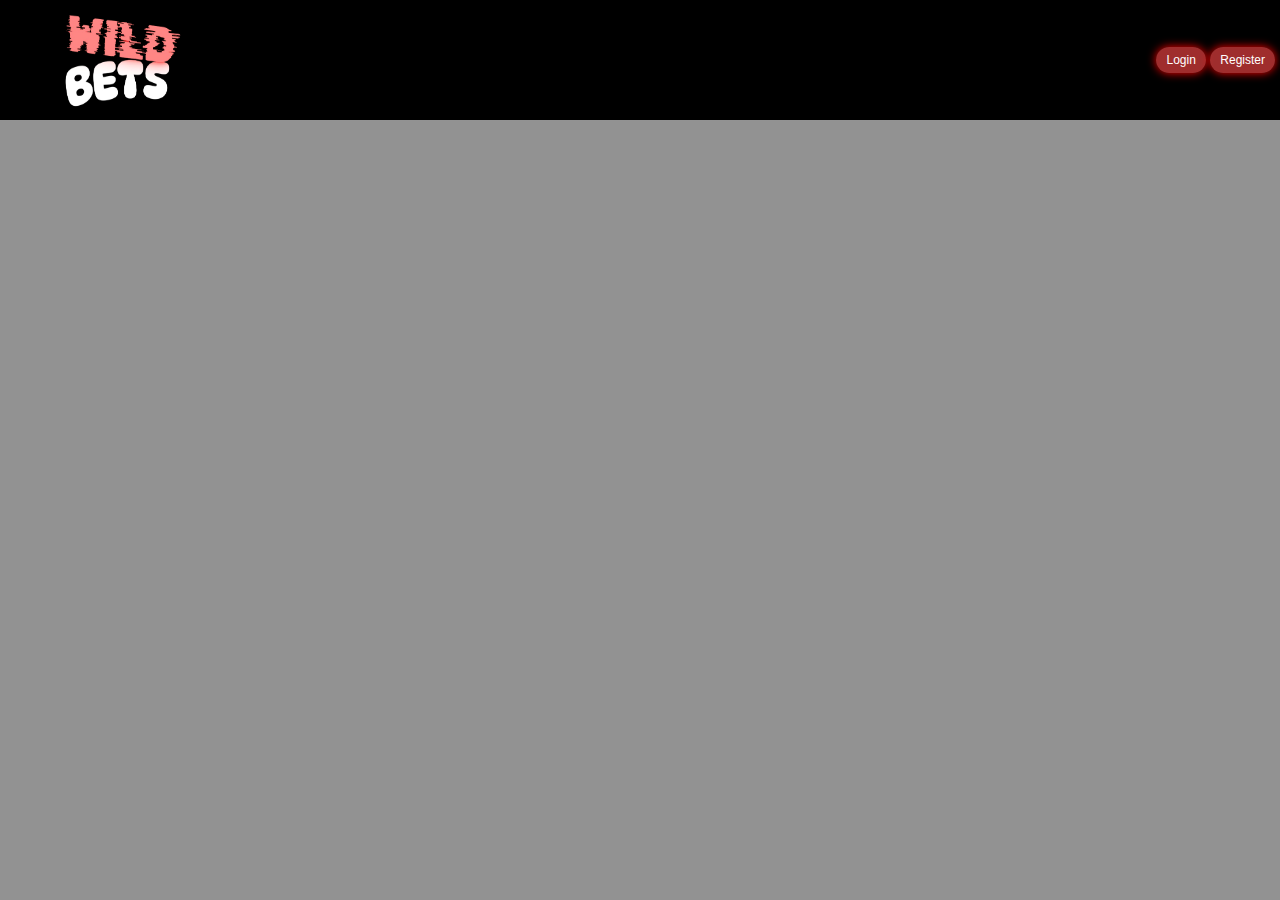
==== index.html @ 016dce9d "Update index.html" ====
<!DOCTYPE html>
<html lang="en">
<head>
    <meta charset="UTF-8">
    <meta name="viewport" content="width=device-width, initial-scale=1.0">
    <title>Game Portal</title>
    <style>
        /* General Reset */
        body, h1, p {
            margin: 0;
            padding: 0;
        }
        * {
            box-sizing: border-box;
        }

        /* Header Style */
        .header {
            display: flex;
            justify-content: space-between;
            align-items: center;
            background-color: #000000;
            padding: 10px 5px;
        }

        .header img {
            width: 250px;
            height: 100px;
        }

        .header button {
            background-color: #cf3a3ac4;
            color: white;
            padding: 6px 10px;
            border: none;
            border-radius: 50px;
            cursor: pointer;
            box-shadow: 0 0 10px rgb(255, 0, 0);


        }

        .header button:hover {
            background-color: #ffffffd2;
        }


    </style>
</head>
<body>

    <!-- Header Section -->
    <div class="header">
        <img src="LOGO.png" alt="BANNER"> <!-- Replace with your logo -->
        <div>
            <button onclick="window.location.href='login-register.html'">Login</button>
            <button onclick="window.location.href='login-register.html'">Register</button>
        </div>
    </div>

 







    <!DOCTYPE html>
<html lang="en">
<head>
    <meta charset="UTF-8">
    <meta name="viewport" content="width=device-width, initial-scale=1.0">
    <title>Toggle Dark/Light Theme</title>
    <style>
        /* Default light theme */
        body {
            background-color: rgba(10, 10, 10, 0.445);
            color: black;
            font-family: Arial, sans-serif;
            transition: background-color 0.3s, color 0.3s;
        }

        /* Dark theme */
        body.dark-theme {
            background-color: #121212;
            color: white;
        }

        button {
            padding: 4px 6px;
            background-color: #140e0ecb;
            color: white;
            border: none;
            cursor: pointer;
            font-size: 12px;
            transition: background-color 0.3s;
        }

        button:hover {
            background-color: #ce3737c7;
        }
    </style>
</head>
<body>

 

    <script>
        function toggleTheme() {
            document.body.classList.toggle('dark-theme');
        }
    </script>

</body>
</html>
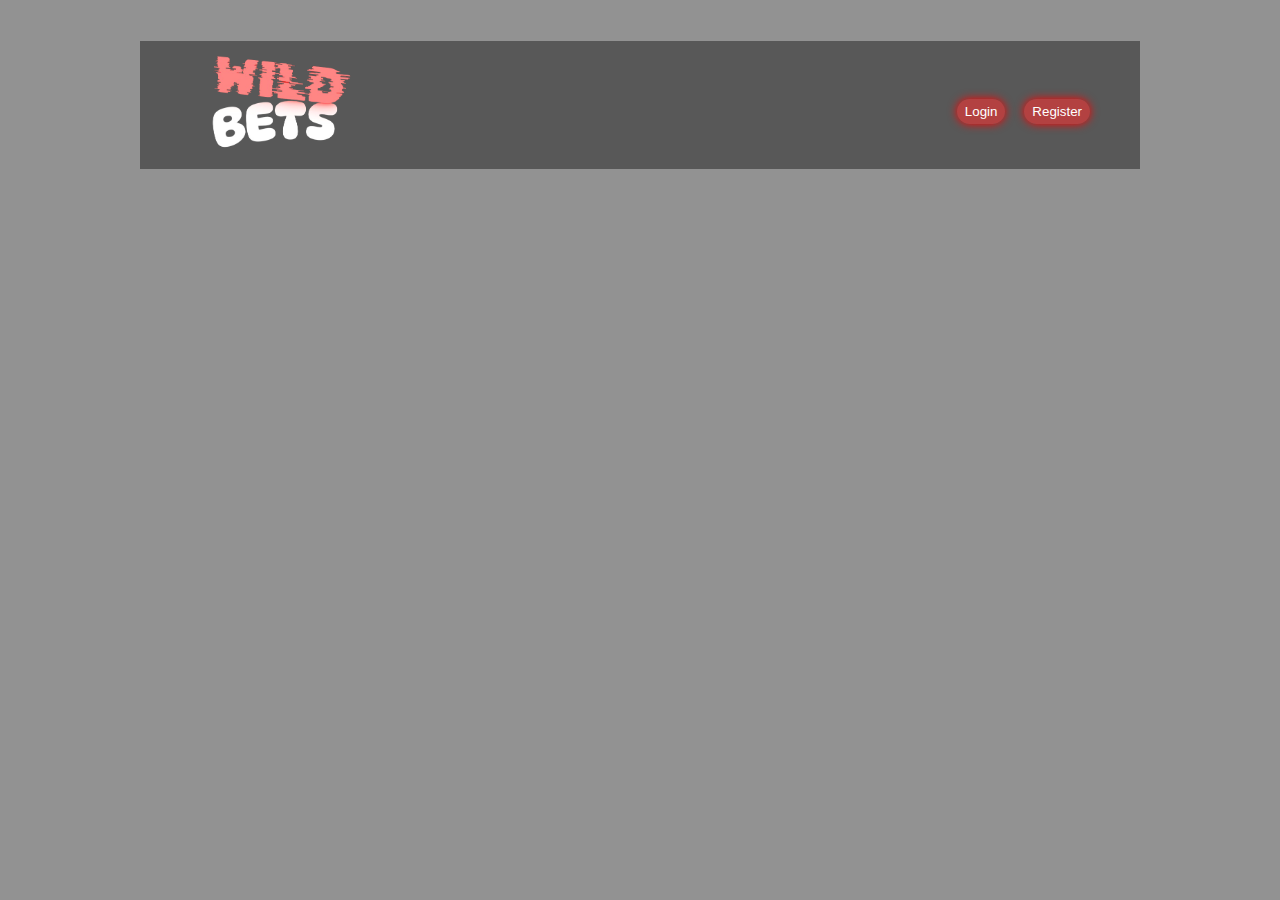
==== commit a99faf58: "Add files via upload" ====
--- a/index.html
+++ b/index.html
@@ -1,3 +1,34 @@
+<!DOCTYPE html>
+<html lang="en">
+<head>
+    <meta charset="UTF-8">
+    <meta name="viewport" content="width=device-width, initial-scale=1.0">
+    <title>Casino Background</title>
+    <style>
+        body {
+            margin: 0;
+            padding: 0;
+            height: 100vh;
+            display: flex;
+            align-items: center;
+            justify-content: center;
+            background: url('lava.avif') no-repeat center center/cover; /* Replace 'background.jpg' with your image */
+            /* background: linear-gradient(45deg, #1a1a2e, #16213e); */ /* Uncomment for gradient */
+            /* background-color: #121212; */ /* Uncomment for solid color */
+
+        }
+    </style>
+</head>
+<body>
+    <h1 style="color: white; font-family: Arial, sans-serif;">
+</html>
+
+
+
+
+
+
+
 
 <!DOCTYPE html>
 <html lang="en">
@@ -11,6 +42,7 @@
             margin: 0;
             padding: 0;
         }
+        
         * {
             box-sizing: border-box;
         }
@@ -20,60 +52,36 @@
             display: flex;
             justify-content: space-between;
             align-items: center;
-            background-color: #000000;
-            padding: 10px 5px;
+            background-color: #22212183;
+            padding: 10px 0px;
+            margin-top: 10px;
+            margin-bottom: 700px;
+            justify-content: space-between;
+            width: 1000px;
         }
 
         .header img {
-            width: 250px;
+            width: 300px;
             height: 100px;
         }
 
         .header button {
             background-color: #cf3a3ac4;
             color: white;
-            padding: 6px 10px;
+            padding: 5px 8px;
             border: none;
             border-radius: 50px;
             cursor: pointer;
+            margin-left: -40px;
+            margin-right: 50px;
             box-shadow: 0 0 10px rgb(255, 0, 0);
-
-
         }
 
         .header button:hover {
             background-color: #ffffffd2;
+            color: black;
         }
 
-
-    </style>
-</head>
-<body>
-
-    <!-- Header Section -->
-    <div class="header">
-        <img src="LOGO.png" alt="BANNER"> <!-- Replace with your logo -->
-        <div>
-            <button onclick="window.location.href='login-register.html'">Login</button>
-            <button onclick="window.location.href='login-register.html'">Register</button>
-        </div>
-    </div>
-
- 
-
-
-
-
-
-
-
-    <!DOCTYPE html>
-<html lang="en">
-<head>
-    <meta charset="UTF-8">
-    <meta name="viewport" content="width=device-width, initial-scale=1.0">
-    <title>Toggle Dark/Light Theme</title>
-    <style>
         /* Default light theme */
         body {
             background-color: rgba(10, 10, 10, 0.445);
@@ -88,7 +96,7 @@
             color: white;
         }
 
-        button {
+        .theme-toggle {
             padding: 4px 6px;
             background-color: #140e0ecb;
             color: white;
@@ -98,29 +106,29 @@
             transition: background-color 0.3s;
         }
 
-        button:hover {
+        .theme-toggle:hover {
             background-color: #ce3737c7;
         }
     </style>
 </head>
 <body>
 
- 
+    <!-- Header Section -->
+<div class="header">
+    <!-- Home Button: Logo as an Anchor Link -->
+    <a href="index.html">
+        <img src="LOGO.png" alt="Home Button">
+    </a>
+    
+    <div>
+        <button onclick="window.location.href='login.html'">Login</button>
+        <button onclick="window.location.href='register.html'">Register</button>
+    </div>
+</div>
 
-    <script>
-        function toggleTheme() {
-            document.body.classList.toggle('dark-theme');
-        }
-    </script>
 
 </body>
 </html>
 
 
 
-
-
-
-
-
-
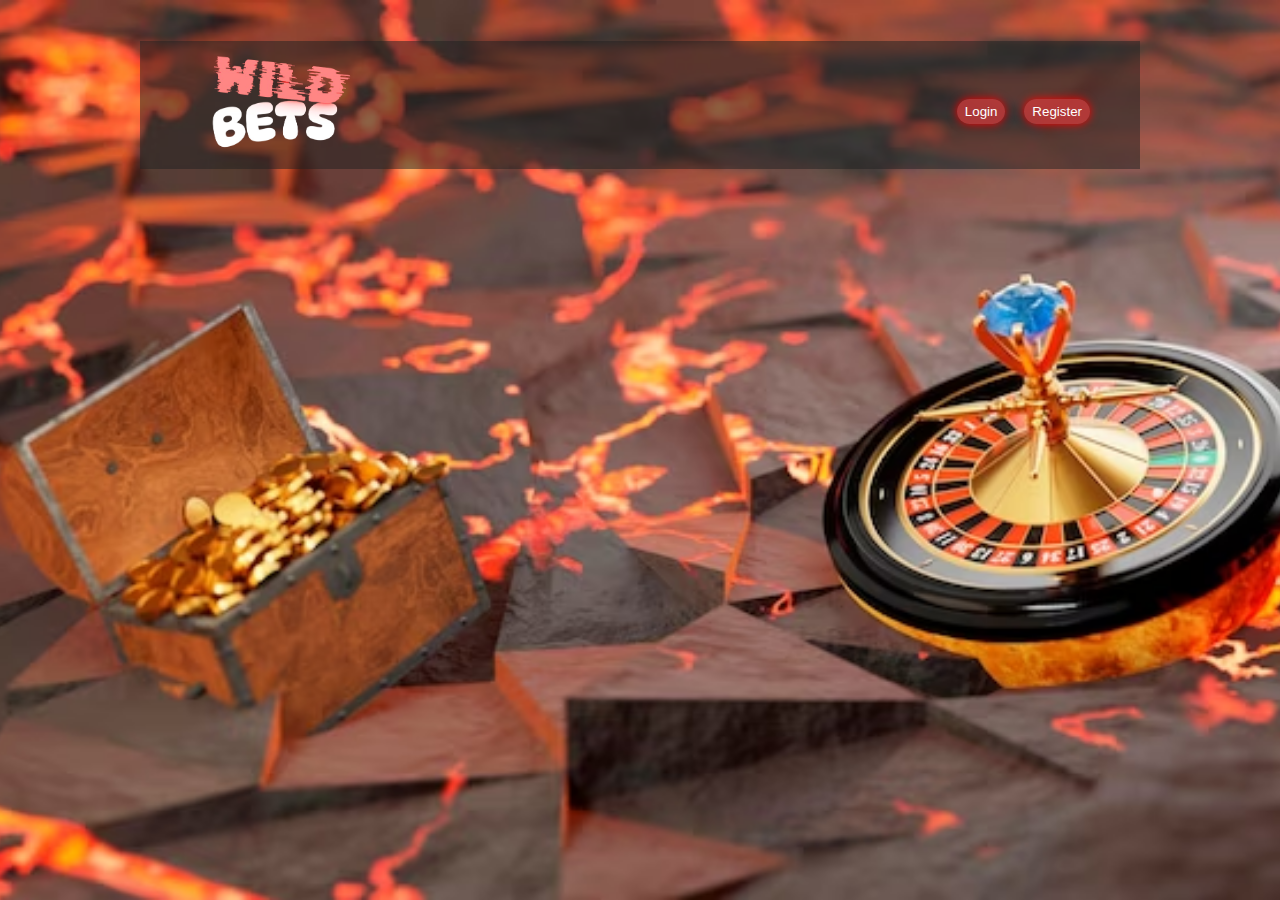
==== commit f0de9d6c: "Update index.html" ====
--- a/index.html
+++ b/index.html
@@ -3,7 +3,7 @@
 <head>
     <meta charset="UTF-8">
     <meta name="viewport" content="width=device-width, initial-scale=1.0">
-    <title>Casino Background</title>
+    <title>WildBets</title>
     <style>
         body {
             margin: 0;
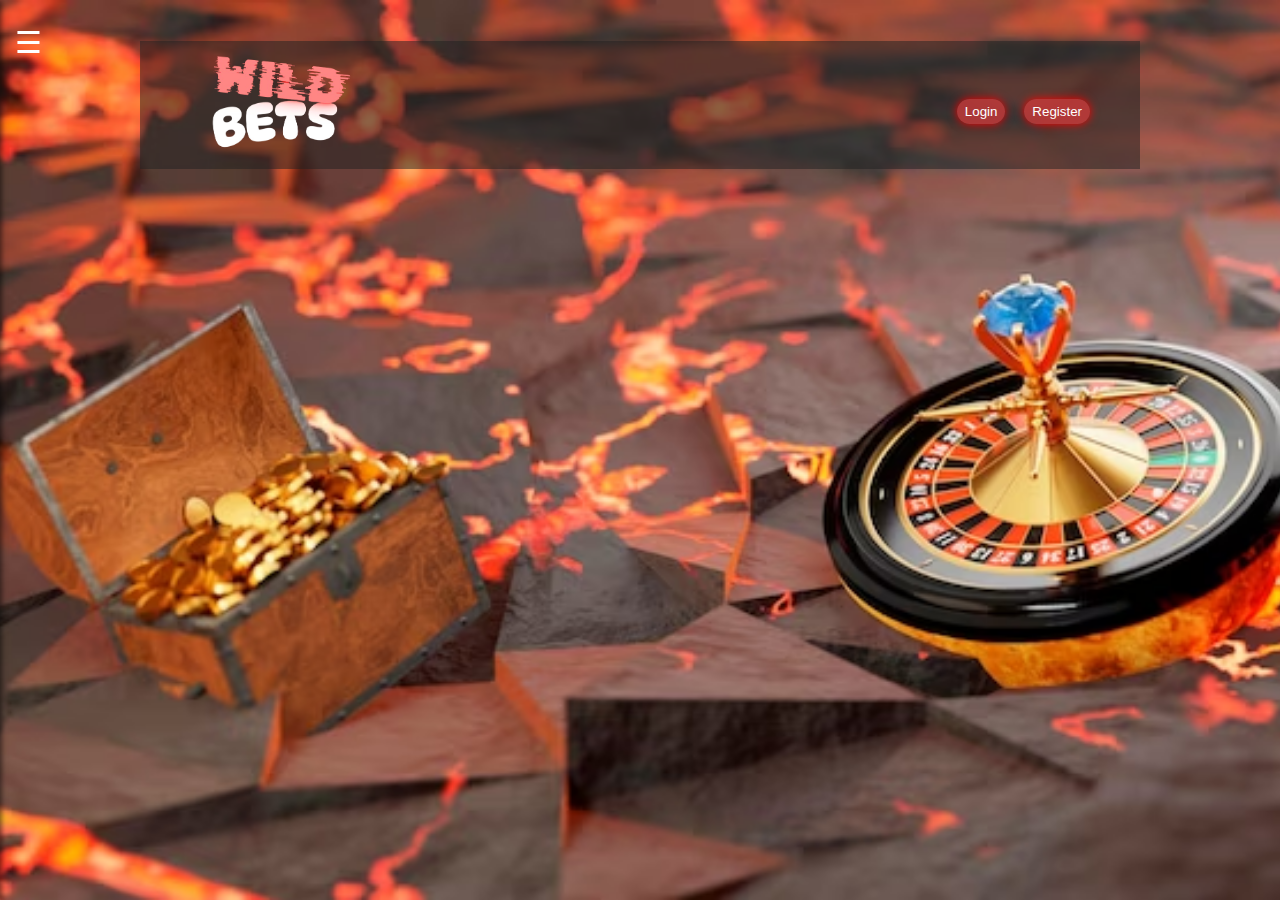
==== commit efffdf8e: "Add files via upload" ====
--- a/index.html
+++ b/index.html
@@ -1,7 +1,10 @@
+
+
 <!DOCTYPE html>
 <html lang="en">
 <head>
     <meta charset="UTF-8">
+    <link rel="shortcut icon" type"x-icon" href="loot.png"
     <meta name="viewport" content="width=device-width, initial-scale=1.0">
     <title>WildBets</title>
     <style>
@@ -132,3 +135,59 @@
 
 
 
+
+
+
+<!DOCTYPE html>
+<html lang="en">
+<head>
+    <meta charset="UTF-8">
+    <meta name="viewport" content="width=device-width, initial-scale=1.0">
+    <title>Side Panel</title>
+    <link rel="stylesheet" href="style.css"> <!-- Link CSS -->
+</head>
+<body>
+
+    <!-- Button to open the side panel -->
+    <button id="open-btn">☰</button>
+
+    <!-- Side Panel -->
+    <div id="side-panel">
+        <button id="close-btn">&times;</button>
+        <h2></h2>
+        <a href="#">Home</a>
+        <a href="#">Cashier</a>
+        <a href="#">Deposit</a>
+        <a href="#">Withdraw</a>
+        <a href="#">Dashboard</a>
+        <a href="#">Games</a>
+        <a href="#">Settings</a>
+        <a href="#">Support</a>
+    </div>
+
+    <script src="script.js"></script> <!-- Link JavaScript -->
+</body>
+</html>
+
+
+
+
+
+
+
+
+
+
+
+
+
+
+
+
+
+
+
+
+
+
+
--- a/style.css
+++ b/style.css
@@ -0,0 +1,79 @@
+/* Basic reset */
+body {
+    font-family: Arial, sans-serif;
+    margin: 0;
+    padding: 0;
+}
+
+/* Button to open panel */
+#open-btn {
+    position: fixed;
+    top: 15px;
+    left: 0px;
+    background: rgba(245, 245, 247, 0);
+    color: rgb(255, 255, 255);
+    border: none;
+    padding: 10px 15px;
+    font-size: 30px;
+    cursor: pointer;
+    border-radius: 5px;
+}
+
+/* Side Panel (Initially Hidden) */
+#side-panel {
+    position: fixed;
+    top: 0;
+    left: -250px; /* Start hidden off-screen */
+    width: 250px;
+    height: 100%;
+    background: rgba(20, 20, 20, 0.671);
+    color: rgb(255, 255, 255);
+    padding-top: 60px;
+    transition: 0.3s;
+    box-shadow: 2px 0px 5px rgba(0, 0, 0, 0.5);
+}
+
+/* Close button */
+#close-btn {
+    position: absolute;
+    top: 10px;
+    right: 15px;
+    background: none;
+    border: none;
+    font-size: 30px;
+    color: rgb(255, 255, 255);
+    cursor: pointer;
+}
+
+/* Side Panel Links */
+#side-panel a {
+    display: block;
+    color: rgba(255, 255, 255, 0.753);
+    text-decoration: none;
+    padding: 30px;
+    font-size: 12px;
+    transition: 0.3s;
+}
+
+#side-panel a:hover {
+    background: rgba(0, 0, 0, 0.774);
+}
+
+/* Open panel effect */
+#side-panel.open {
+    left: 0;
+}
+
+
+
+
+
+
+
+
+
+
+
+
+
+
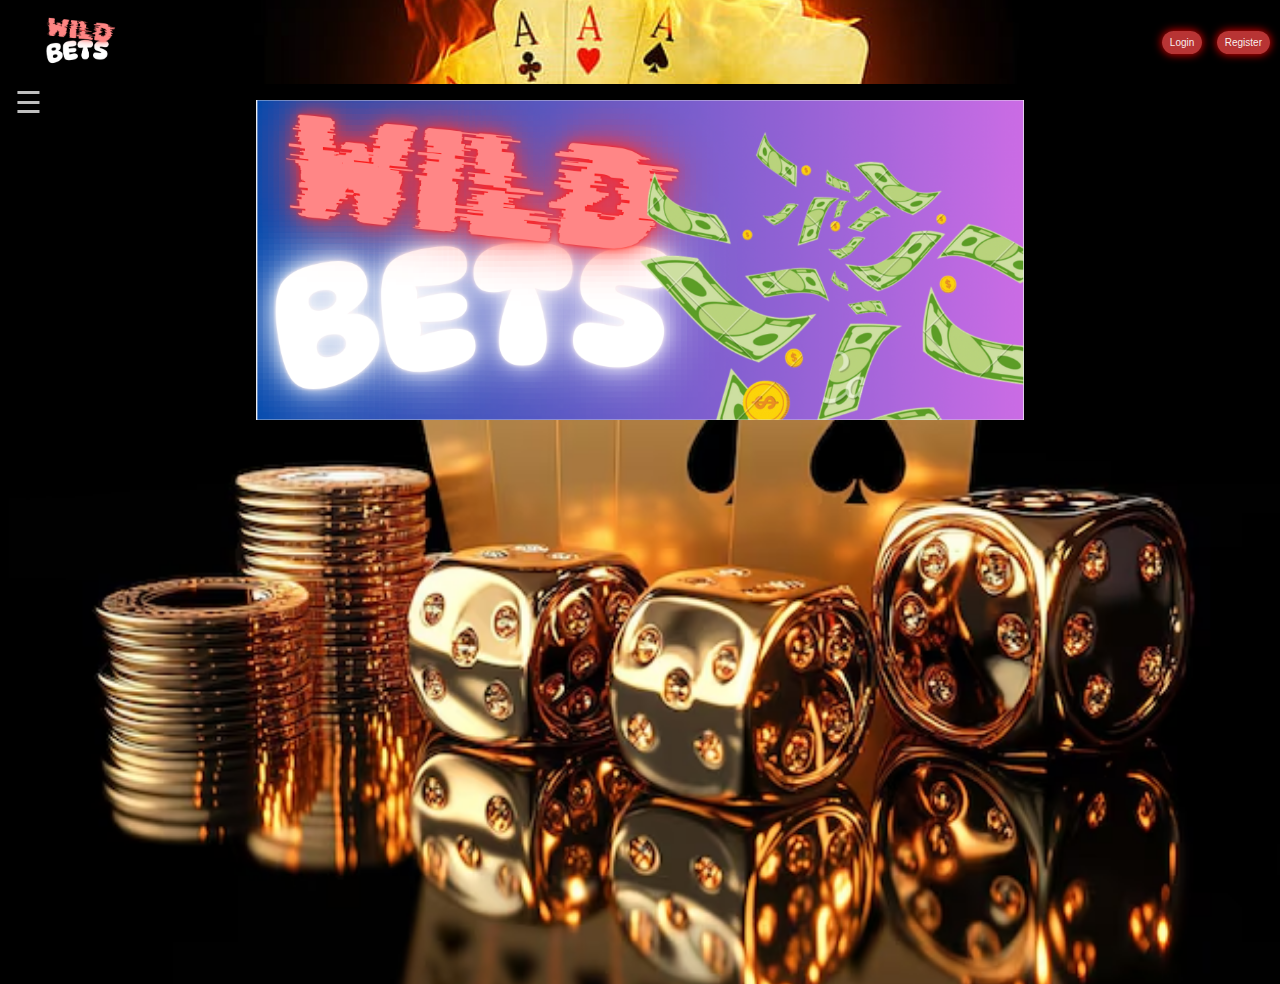
==== commit 9a942cab: "Add files via upload" ====
--- a/index.html
+++ b/index.html
@@ -1,30 +1,59 @@
+<!DOCTYPE html>
+<html lang="en">
+
+
+<head>
+    <meta charset="UTF-8">
+    <link rel="shortcut icon" type"x-icon" href="./Images/loot.png"
+    <meta name="viewport" content="width=device-width, initial-scale=1.0">
+    <title>WildBets</title>
+
+    <!-- adding custom css style -->
+    <link rel="stylesheet" href="style.css">
+
+</head>
+<body>
+
+    <section class="hero">
+
+    </section>
+</body>
+
+</html>
+
+
+
+
+
 
 
 <!DOCTYPE html>
 <html lang="en">
 <head>
     <meta charset="UTF-8">
-    <link rel="shortcut icon" type"x-icon" href="loot.png"
     <meta name="viewport" content="width=device-width, initial-scale=1.0">
-    <title>WildBets</title>
-    <style>
-        body {
-            margin: 0;
-            padding: 0;
-            height: 100vh;
-            display: flex;
-            align-items: center;
-            justify-content: center;
-            background: url('lava.avif') no-repeat center center/cover; /* Replace 'background.jpg' with your image */
-            /* background: linear-gradient(45deg, #1a1a2e, #16213e); */ /* Uncomment for gradient */
-            /* background-color: #121212; */ /* Uncomment for solid color */
-
-        }
-    </style>
+    <title>Game Portal</title>
+    <link rel="stylesheet" href="styles.css">
 </head>
 <body>
-    <h1 style="color: white; font-family: Arial, sans-serif;">
+
+    <!-- Header Section -->
+    <header class="header">
+        <!-- Home Button: Logo as an Anchor Link -->
+        <a href="index.html" class="logo">
+            <img src="./Images/LOGO.png" alt="Home Button">
+        </a>
+        
+        <nav class="nav-buttons">
+            <button onclick="window.location.href='login.html'">Login</button>
+            <button onclick="window.location.href='register.html'">Register</button>
+        </nav>
+    </header>
+
+</body>
 </html>
+
+
 
 
 
@@ -38,113 +67,8 @@
 <head>
     <meta charset="UTF-8">
     <meta name="viewport" content="width=device-width, initial-scale=1.0">
-    <title>Game Portal</title>
-    <style>
-        /* General Reset */
-        body, h1, p {
-            margin: 0;
-            padding: 0;
-        }
-        
-        * {
-            box-sizing: border-box;
-        }
-
-        /* Header Style */
-        .header {
-            display: flex;
-            justify-content: space-between;
-            align-items: center;
-            background-color: #22212183;
-            padding: 10px 0px;
-            margin-top: 10px;
-            margin-bottom: 700px;
-            justify-content: space-between;
-            width: 1000px;
-        }
-
-        .header img {
-            width: 300px;
-            height: 100px;
-        }
-
-        .header button {
-            background-color: #cf3a3ac4;
-            color: white;
-            padding: 5px 8px;
-            border: none;
-            border-radius: 50px;
-            cursor: pointer;
-            margin-left: -40px;
-            margin-right: 50px;
-            box-shadow: 0 0 10px rgb(255, 0, 0);
-        }
-
-        .header button:hover {
-            background-color: #ffffffd2;
-            color: black;
-        }
-
-        /* Default light theme */
-        body {
-            background-color: rgba(10, 10, 10, 0.445);
-            color: black;
-            font-family: Arial, sans-serif;
-            transition: background-color 0.3s, color 0.3s;
-        }
-
-        /* Dark theme */
-        body.dark-theme {
-            background-color: #121212;
-            color: white;
-        }
-
-        .theme-toggle {
-            padding: 4px 6px;
-            background-color: #140e0ecb;
-            color: white;
-            border: none;
-            cursor: pointer;
-            font-size: 12px;
-            transition: background-color 0.3s;
-        }
-
-        .theme-toggle:hover {
-            background-color: #ce3737c7;
-        }
-    </style>
-</head>
-<body>
-
-    <!-- Header Section -->
-<div class="header">
-    <!-- Home Button: Logo as an Anchor Link -->
-    <a href="index.html">
-        <img src="LOGO.png" alt="Home Button">
-    </a>
-    
-    <div>
-        <button onclick="window.location.href='login.html'">Login</button>
-        <button onclick="window.location.href='register.html'">Register</button>
-    </div>
-</div>
-
-
-</body>
-</html>
-
-
-
-
-
-
-<!DOCTYPE html>
-<html lang="en">
-<head>
-    <meta charset="UTF-8">
-    <meta name="viewport" content="width=device-width, initial-scale=1.0">
-    <title>Side Panel</title>
-    <link rel="stylesheet" href="style.css"> <!-- Link CSS -->
+    <title></title>
+    <link rel="stylesheet" href="burger.css"> <!-- Link CSS -->
 </head>
 <body>
 
@@ -165,7 +89,7 @@
         <a href="#">Support</a>
     </div>
 
-    <script src="script.js"></script> <!-- Link JavaScript -->
+    <script src="burger.js"></script> <!-- Link JavaScript -->
 </body>
 </html>
 
@@ -178,16 +102,29 @@
 
 
 
+<!DOCTYPE html>
+<html lang="en">
+<head>
+    <meta charset="UTF-8">
+    <meta name="viewport" content="width=device-width, initial-scale=1.0">
+    <title>Image Carousel</title>
+    <link rel="stylesheet" href="styles.css">
+</head>
+<body>
 
+    <!-- Section for the Image Carousel -->
+    <section class="carousel-container">
+        <div class="carousel">
+            <button class="arrow-left">&#9664;</button>
+            <div class="image-container">
+                <img src="./Images/BANNER.png" alt="Image 1" class="carousel-image" />
+                <img src="./Images/BANNER.png" alt="Image 2" class="carousel-image" />
+                <img src="./Images/BANNER.png" alt="Image 3" class="carousel-image" />
+            </div>
+            <button class="arrow-right">&#9654;</button>
+        </div>
+    </section>
 
-
-
-
-
-
-
-
-
-
-
-
+    <script src="script.js"></script>
+</body>
+</html>
--- a/style.css
+++ b/style.css
@@ -1,79 +1,246 @@
-/* Basic reset */
+body {
+    margin: 0;
+    font-family: system-ui;
+}
+
+.hero {
+    width: 100%;    
+    height: 100vh;
+
+    background-color: rgba(63, 2, 2, 0.80);
+    background-image: url(./Images/poker\ chip.avif);
+    background-repeat: no-repeat;
+    background-position: center;    
+    background-size: cover; 
+
+}
+
+.hero h2 {
+    color: rgb(8, 8, 8);
+
+    padding: 100px 0 0 100px;
+    font-family: sans-serif;
+    font-size: 40px;
+}
+
+ 
+
+
+
+
+
+
+
+
+/* General Reset */
+body, h1, p {
+    margin: 0;
+    padding: 0;
+}
+
+* {
+    box-sizing: border-box;
+}
+
+/* Header Style */
+.header {
+    position: fixed;
+    top: 0;
+    left: 0;
+    margin-top: 0px;
+    width: 100%;
+    display: flex;
+    justify-content: space-between;
+    align-items: center;
+    background-image: url('./Images/firecards.jpg'); /* Add your image URL here */
+    background-size: cover; /* Ensures the image covers the header */
+    background-position: center; /* Centers the image in the header */
+    background-color: rgba(34, 34, 34, 0.411); /* Semi-transparent dark background to enhance readability */
+    padding: 15px 10px;
+    z-index: 1000;
+}
+
+body {
+    padding-top: 60px; /* Adjust to match header height */
+    background-color: rgba(10, 10, 10, 0.5);
+    color: black;
+    font-family: Arial, sans-serif;
+    transition: background-color 0.3s, color 0.3s;
+}
+
+.logo img {
+    width: 150px;
+    height: 50px;
+}
+
+.nav-buttons button {
+    background-color: #cf3a3ae3;
+    color: rgba(255, 255, 255, 0.938);
+    padding: 6px 8px;
+    border: none;
+    border-radius: 15px;
+    cursor: pointer;
+    margin-left: 10px;
+    font-size: 10px;
+    transition: background-color 0.3s ease, box-shadow 0.3s ease;
+    box-shadow: 0 0 10px rgb(255, 0, 0);
+}
+
+.nav-buttons button:hover {
+    background-color: #fff;
+    color: #cf3a3a;
+
+
+}
+
+
+
+
+
+
+
+
+
+
+/* General Styles */
 body {
     font-family: Arial, sans-serif;
     margin: 0;
     padding: 0;
-}
-
-/* Button to open panel */
-#open-btn {
-    position: fixed;
-    top: 15px;
-    left: 0px;
-    background: rgba(245, 245, 247, 0);
-    color: rgb(255, 255, 255);
+    background-color: rgb(63, 4, 4);
+    color: white;
+}
+
+/* Carousel Section at the top of the page */
+.carousel-container {
+    display: flex;
+    justify-content: center;
+    align-items: center;
+    height: 420px; /* Default height of the carousel */
+    min-height: 420px; /* Prevents shrinking on smaller devices */
+    position: absolute; /* Sticks it at the top */
+    top: 0;
+    left: 0;
+    width: 100%;
+    z-index: 10; /* Ensures it stays at the top */
+}
+
+/* Carousel Styles */
+.carousel {
+    position: relative;
+    width: 60%; /* Adjust the width of the carousel */
+    max-width: 900px;
+    
+    overflow: hidden;
+}
+
+/* Image Container */
+.image-container {
+    display: flex;
+    transition: transform 1s ease-in-out;
+}
+
+/* Carousel Images */
+.carousel-image {
+    width: 100%;
+    height: 100%; /* Ensures the images fit within the container */
+    object-fit: cover;
+}
+
+/* Arrow Styles */
+.arrow-left, .arrow-right {
+    position: absolute;
+    top: 50%; /* Center the arrows vertically */
+    transform: translateY(-50%);
+    background-color: rgba(0, 0, 0, 0); /* Make arrows visible */
+    color: rgba(255, 255, 255, 0);
     border: none;
-    padding: 10px 15px;
-    font-size: 30px;
+    font-size: 100px;
+    padding: 40px;
     cursor: pointer;
-    border-radius: 5px;
-}
-
-/* Side Panel (Initially Hidden) */
-#side-panel {
-    position: fixed;
-    top: 0;
-    left: -250px; /* Start hidden off-screen */
-    width: 250px;
-    height: 100%;
-    background: rgba(20, 20, 20, 0.671);
-    color: rgb(255, 255, 255);
-    padding-top: 60px;
-    transition: 0.3s;
-    box-shadow: 2px 0px 5px rgba(0, 0, 0, 0.5);
-}
-
-/* Close button */
-#close-btn {
-    position: absolute;
-    top: 10px;
-    right: 15px;
-    background: none;
-    border: none;
-    font-size: 30px;
-    color: rgb(255, 255, 255);
-    cursor: pointer;
-}
-
-/* Side Panel Links */
-#side-panel a {
-    display: block;
-    color: rgba(255, 255, 255, 0.753);
-    text-decoration: none;
-    padding: 30px;
-    font-size: 12px;
-    transition: 0.3s;
-}
-
-#side-panel a:hover {
-    background: rgba(0, 0, 0, 0.774);
-}
-
-/* Open panel effect */
-#side-panel.open {
-    left: 0;
-}
-
-
-
-
-
-
-
-
-
-
-
-
-
-
+    border-radius: 50%;
+    z-index: 1;
+}
+
+.arrow-left {
+    left: 10px;
+}
+
+.arrow-right {
+    right: 10px;
+}
+
+/* Prevent images from getting too large */
+.carousel-image {
+    flex-shrink: 0;
+}
+
+/* Media Queries for Smaller Devices */
+
+/* For tablets and smaller screens (max-width: 768px) */
+@media (max-width: 768px) {
+    .carousel-container {
+        height: 400px; /* Adjust the height of the carousel for tablets */
+        min-height: 300px;
+    }
+
+    .carousel {
+        width: 55%; /* Adjust the width for smaller screens */
+    }
+
+    .arrow-left, .arrow-right {
+        font-size: 60px; /* Smaller arrows on smaller devices */
+        padding: 30px; /* Smaller arrow padding */
+    }
+}
+
+/* For small mobile devices (max-width: 480px) */
+@media (max-width: 480px) {
+    .carousel-container {
+        height: 300px; /* Adjust the height for small mobile devices */
+        min-height: 300px;
+    }
+
+    .carousel {
+        width: 55%; /* Even smaller width for smaller screens */
+    }
+
+    .arrow-left, .arrow-right {
+        font-size: 50px; /* Even smaller arrows for small screens */
+        padding: 25px; /* Further reduce padding */
+    }
+}
+
+/* For iPad Pro (11-inch and 12.9-inch) and similar devices (1024px to 1366px) */
+@media (min-width: 1024px) and (max-width: 1366px) {
+    .carousel-container {
+        height: 450px; /* Slightly larger height for iPad Pro */
+        min-height: 420px;
+    }
+
+    .carousel {
+        width: 55%; /* Adjust carousel width to fit larger tablets */
+    }
+
+    .arrow-left, .arrow-right {
+        font-size: 80px; /* Larger arrows for iPad Pro */
+        padding: 35px; /* Adjust padding for better usability */
+    }
+}
+
+/* For Nest Hub Max and similar devices (1024px to 1366px) */
+@media (min-width: 1024px) and (max-width: 1366px) {
+    .carousel-container {
+        height: 520px; /* Larger height for Nest Hub Max and similar devices */
+        min-height: 450px;
+    }
+
+    .carousel {
+        width: 60%; /* Adjust carousel width for larger screens */
+    }
+
+    .arrow-left, .arrow-right {
+        font-size: 90px; /* Larger arrows */
+        padding: 40px; /* Adjust padding */
+    }
+}
--- a/burger.css
+++ b/burger.css
@@ -0,0 +1,135 @@
+/* Basic reset */
+body {
+    font-family: Arial, sans-serif;
+    margin: 0;
+    padding: 0;
+}
+
+/* Button to open panel */
+#open-btn {
+    position: fixed;
+    top: 75px;
+    left: 0px;
+    z-index: 1100; /* Higher than carousel and panel to ensure it's clickable */
+    background: rgba(245, 245, 247, 0);
+    color: rgba(255, 255, 255, 0.75);
+    border: none;
+    padding: 10px 15px;
+    font-size: 30px;
+    cursor: pointer;
+    border-radius: 5px;
+}
+
+/* Hide the burger button when the side panel is open */
+body.side-panel-open #open-btn {
+    display: none;
+}
+
+/* Side Panel (Initially Hidden) */
+#side-panel {
+    position: fixed;
+    top: 90px;
+    left: -120px; /* Start off-screen */
+    width: 120px;
+    height: 76%; /* Default height for larger screens */
+    background: rgba(20, 20, 20, 0.671);
+    color: rgb(255, 255, 255);
+    padding-top: 10px;
+    transition: left 0.3s ease;
+    box-shadow: 2px 0px 5px rgba(0, 0, 0, 0.5);
+    z-index: 1200; /* Higher than other elements */
+}
+
+/* Close button */
+#close-btn {
+    position: absolute;
+    top: 0px;
+    right: 0px;
+    background: none;
+    border: none;
+    font-size: 25px;
+    color: rgba(255, 255, 255, 0.75);
+    cursor: pointer;
+    z-index: 1300; /* Higher than side panel */
+}
+
+/* Side Panel Links */
+#side-panel a {
+    display: block;
+    color: rgba(255, 255, 255, 0.75);
+    text-decoration: none;
+    margin-bottom: 10px;
+    padding: 25px;
+    font-size: 12px;
+    transition: 0.3s;
+    z-index: 1300; /* Ensure links are clickable */
+}
+
+#side-panel a:hover {
+    background: rgba(0, 0, 0, 0.507);
+}
+
+/* Open panel effect */
+#side-panel.open {
+    left: 0;  /* When the panel is opened, slide it to the left */
+}
+
+/* Media Queries for Smaller Devices */
+
+/* For tablets and smaller screens (max-width: 768px) */
+@media (max-width: 768px) {
+    #side-panel {
+        width: 90px; /* Slightly wider panel on tablets */
+        height: 65vh; /* Panel takes up full height */
+        padding-top: 5px; /* Reduce top padding for a better fit */
+    }
+
+    #open-btn {
+        font-size: 28px; /* Smaller burger button */
+        top: 80px; /* Keep button at a consistent top position */
+    }
+
+    #close-btn {
+        font-size: 20px; /* Smaller close button on mobile */
+    }
+
+    #side-panel a {
+        padding: 15px; /* Adjust link padding to make them more compact */
+        font-size: 11px; /* Reduce font size to avoid overflow */
+    }
+}
+
+
+
+/* For small mobile devices (max-width: 480px) */
+@media (max-width: 480px) {
+    #side-panel {
+        width: 70px; /* Even narrower panel for small screens */
+        height: 55vh; /* Full height */
+        padding-top: 5px; /* Keep consistent padding */
+    }
+
+    #open-btn {
+        font-size: 24px; /* Smaller burger button */
+        top: 75px; /* Adjust button position for smaller screens */
+    }
+
+    #side-panel a {
+        padding: 10px; /* Adjust link padding further */
+        font-size: 10px; /* Smaller font size for small devices */
+    }
+
+    #close-btn {
+        font-size: 18px; /* Make the close button even smaller */
+    }
+    
+}
+
+
+
+
+
+
+
+
+
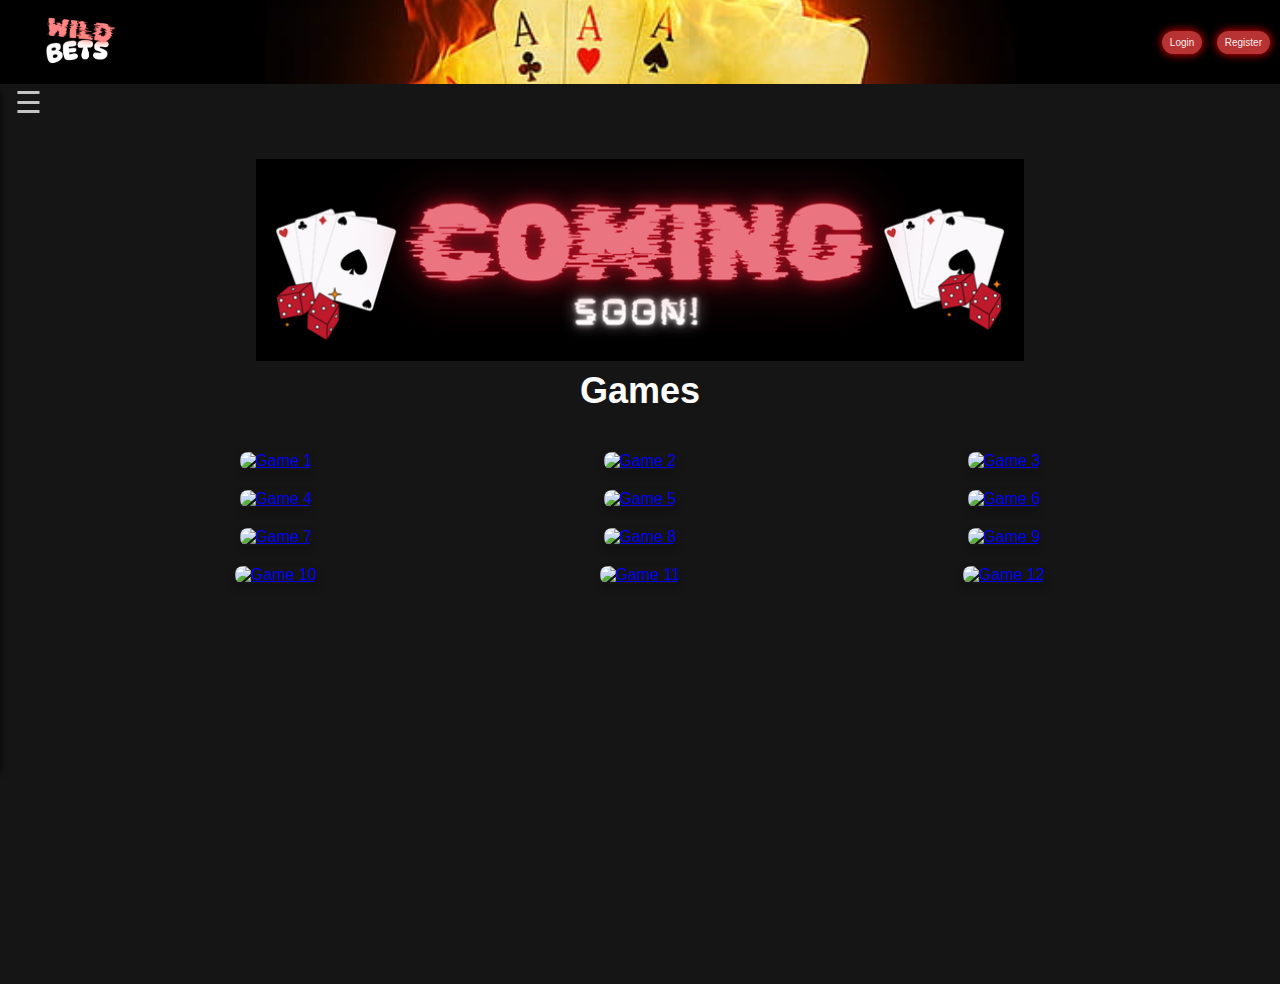
==== commit 7c46fc48: "Add files via upload" ====
--- a/index.html
+++ b/index.html
@@ -79,14 +79,14 @@
     <div id="side-panel">
         <button id="close-btn">&times;</button>
         <h2></h2>
-        <a href="#">Home</a>
-        <a href="#">Cashier</a>
-        <a href="#">Deposit</a>
-        <a href="#">Withdraw</a>
-        <a href="#">Dashboard</a>
-        <a href="#">Games</a>
-        <a href="#">Settings</a>
-        <a href="#">Support</a>
+        <a href="index.html">Home</a>
+        <a href="games.html">Games</a>
+        <a href="dashboard.html">Dashboard</a>
+        <a href="cashier.html">Cashier</a>
+        <a href="cashier.html">Deposit</a>
+        <a href="cashier.html">Withdraw</a>
+        <a href="settings.html">Settings</a>
+        <a href="support.html">Support</a>
     </div>
 
     <script src="burger.js"></script> <!-- Link JavaScript -->
@@ -117,9 +117,9 @@
         <div class="carousel">
             <button class="arrow-left">&#9664;</button>
             <div class="image-container">
-                <img src="./Images/BANNER.png" alt="Image 1" class="carousel-image" />
-                <img src="./Images/BANNER.png" alt="Image 2" class="carousel-image" />
-                <img src="./Images/BANNER.png" alt="Image 3" class="carousel-image" />
+                <img src="./Images/COMING.png" alt="Image 1" class="carousel-image" />
+                <img src="./Images/COMING2.png" alt="Image 2" class="carousel-image" />
+                <img src="./Images/coming3.png" alt="Image 3" class="carousel-image" />
             </div>
             <button class="arrow-right">&#9654;</button>
         </div>
@@ -128,3 +128,101 @@
     <script src="script.js"></script>
 </body>
 </html>
+
+
+
+
+
+
+
+
+
+
+
+
+
+
+
+
+
+
+
+<!DOCTYPE html>
+<html lang="en">
+<head>
+    <meta charset="UTF-8">
+    <meta name="viewport" content="width=device-width, initial-scale=1.0">
+    <title>Game Grid</title>
+    <link rel="stylesheet" href="styles.css">
+</head>
+<body>
+    <div class="game-grid-container">
+        <h1>Games</h1>
+        <div class="game-grid">
+            <!-- Game images (3x4 grid of 12 images) -->
+            <div class="game-item">
+                <a href="game1.html">
+                    <img src="./game images/blackjack.avif" alt="Game 1">
+                </a>
+            </div>
+            <div class="game-item">
+                <a href="game2.html">
+                    <img src="./game images/crash.avif" alt="Game 2">
+                </a>
+            </div>
+            <div class="game-item">
+                <a href="game3.html">
+                    <img src="./game images/dice.avif" alt="Game 3">
+                </a>
+            </div>
+            <div class="game-item">
+                <a href="game4.html">
+                    <img src="./game images/duelatdawn.avif" alt="Game 4">
+                </a>
+            </div>
+            <div class="game-item">
+                <a href="game5.html">
+                    <img src="./game images/gates.avif" alt="Game 5">
+                </a>
+            </div>
+            <div class="game-item">
+                <a href="game6.html">
+                    <img src="./game images/hilo.avif" alt="Game 6">
+                </a>
+            </div>
+            <div class="game-item">
+                <a href="game7.html">
+                    <img src="./game images/keno.avif" alt="Game 7">
+                </a>
+            </div>
+            <div class="game-item">
+                <a href="game8.html">
+                    <img src="./game images/limbo.avif" alt="Game 8">
+                </a>
+            </div>
+            <div class="game-item">
+                <a href="game9.html">
+                    <img src="./game images/mines.avif" alt="Game 9">
+                </a>
+            </div>
+            <div class="game-item">
+                <a href="game10.html">
+                    <img src="./game images/plinko.avif" alt="Game 10">
+                </a>
+            </div>
+            <div class="game-item">
+                <a href="game11.html">
+                    <img src="./game images/roulette.avif" alt="Game 11">
+                </a>
+            </div>
+            <div class="game-item">
+                <a href="game12.html">
+                    <img src="./game images/wheel.avif" alt="Game 12">
+                </a>
+            </div>
+        </div>
+    </div>
+
+    <script src="script.js"></script>
+</body>
+</html>--- a/style.css
+++ b/style.css
@@ -3,17 +3,30 @@
     font-family: system-ui;
 }
 
+/* Ensure the entire body has a consistent background color */
+html, body {
+    margin: 0;
+    padding: 0;
+    height: 100%; /* Full height */
+    background-color: rgb(22, 21, 21); /* Set the game color */
+    background-image: url(./Images/lava.png); /* Optional background image */
+    background-repeat: no-repeat;
+}
+
+/* Hero Section */
 .hero {
     width: 100%;    
-    height: 100vh;
-
-    background-color: rgba(63, 2, 2, 0.80);
-    background-image: url(./Images/poker\ chip.avif);
+    height: 100vh; /* Ensure full viewport height */
+    background-color: rgb(22, 21, 21); /* Semi-transparent background color */
+    background-image: url(./Imags/poker\ chip.avif); /* Optional background image */
     background-repeat: no-repeat;
-    background-position: center;    
-    background-size: cover; 
-
-}
+    background-position: center;
+    background-size: cover;
+    background-attachment: fixed; /* Prevent the background from scrolling */
+}
+
+
+
 
 .hero h2 {
     color: rgb(8, 8, 8);
@@ -244,3 +257,79 @@
         padding: 40px; /* Adjust padding */
     }
 }
+
+
+
+
+
+
+
+
+
+
+
+
+
+/* General Styles */
+body {
+    font-family: Arial, sans-serif;
+    margin: 0;
+    padding: 0;
+    background: url('your-background-image.jpg') no-repeat center center fixed;  /* Keep your background image */
+    background-size: cover;
+    height: 100vh;  /* Ensure full viewport height */
+    display: block;  /* Switch from flexbox to block for more control */
+}
+
+/* Game Grid Container */
+.game-grid-container {
+    text-align: center;
+    max-width: 1200px;  /* Limit max width of the grid */
+    width: 90%;         /* Set width to 90% of the viewport */
+    padding: 20px;
+    box-sizing: border-box;  /* Ensures padding does not affect width */
+    background: none;  /* Remove any background */
+    position: absolute;  /* Use absolute positioning */
+    top: 350px;  /* Adjust this value to move the section up */
+    left: 50%; /* Horizontally center the section */
+    transform: translateX(-50%); /* Correct centering */
+}
+
+/* Game Grid */
+.game-grid {
+    display: grid;
+    grid-template-columns: repeat(3, 1fr); /* 3 columns */
+    grid-template-rows: repeat(4, 1fr);    /* 4 rows */
+    gap: 20px;
+    padding: 20px;
+}
+
+/* Game Item */
+.game-item {
+    display: flex;
+    justify-content: center;
+    align-items: center;
+}
+
+/* Game Images */
+.game-item img {
+    width: 100%;
+    height: auto;
+    max-width: 200px;  /* Adjust image size to fit perfectly */
+    border-radius: 8px;
+    box-shadow: 0 4px 8px rgba(0, 0, 0, 0.2);
+    transition: transform 0.3s ease, box-shadow 0.3s ease;
+}
+
+/* Hover Effect on Images */
+.game-item img:hover {
+    transform: scale(1.05);
+    box-shadow: 0 6px 12px rgba(0, 0, 0, 0.3);
+}
+
+/* Title Styles */
+h1 {
+    font-size: 36px;
+    color: #fff;  /* White title color for better contrast */
+    margin-bottom: 20px;
+}
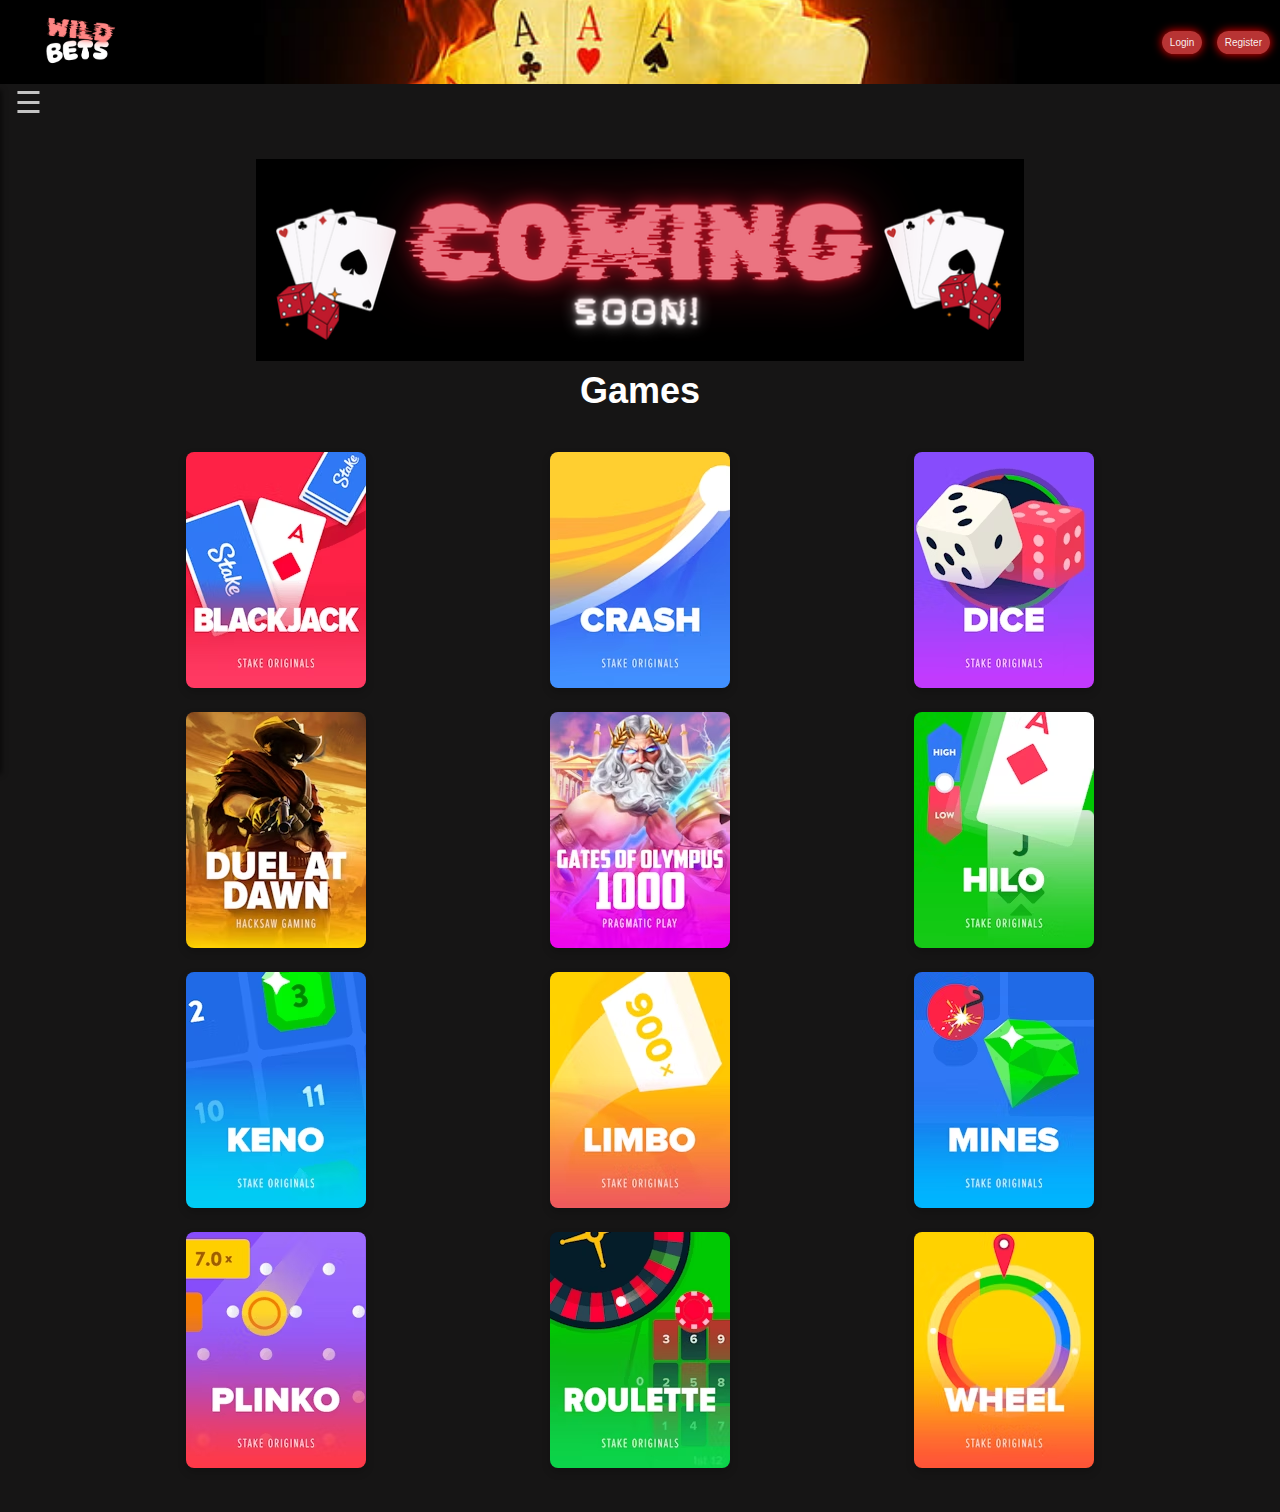
==== commit b455b016: "Update index.html" ====
--- a/index.html
+++ b/index.html
@@ -119,7 +119,7 @@
             <div class="image-container">
                 <img src="./Images/COMING.png" alt="Image 1" class="carousel-image" />
                 <img src="./Images/COMING2.png" alt="Image 2" class="carousel-image" />
-                <img src="./Images/coming3.png" alt="Image 3" class="carousel-image" />
+                <img src="./Images/COMING3.png" alt="Image 3" class="carousel-image" />
             </div>
             <button class="arrow-right">&#9654;</button>
         </div>
@@ -225,4 +225,4 @@
 
     <script src="script.js"></script>
 </body>
-</html>+</html>
